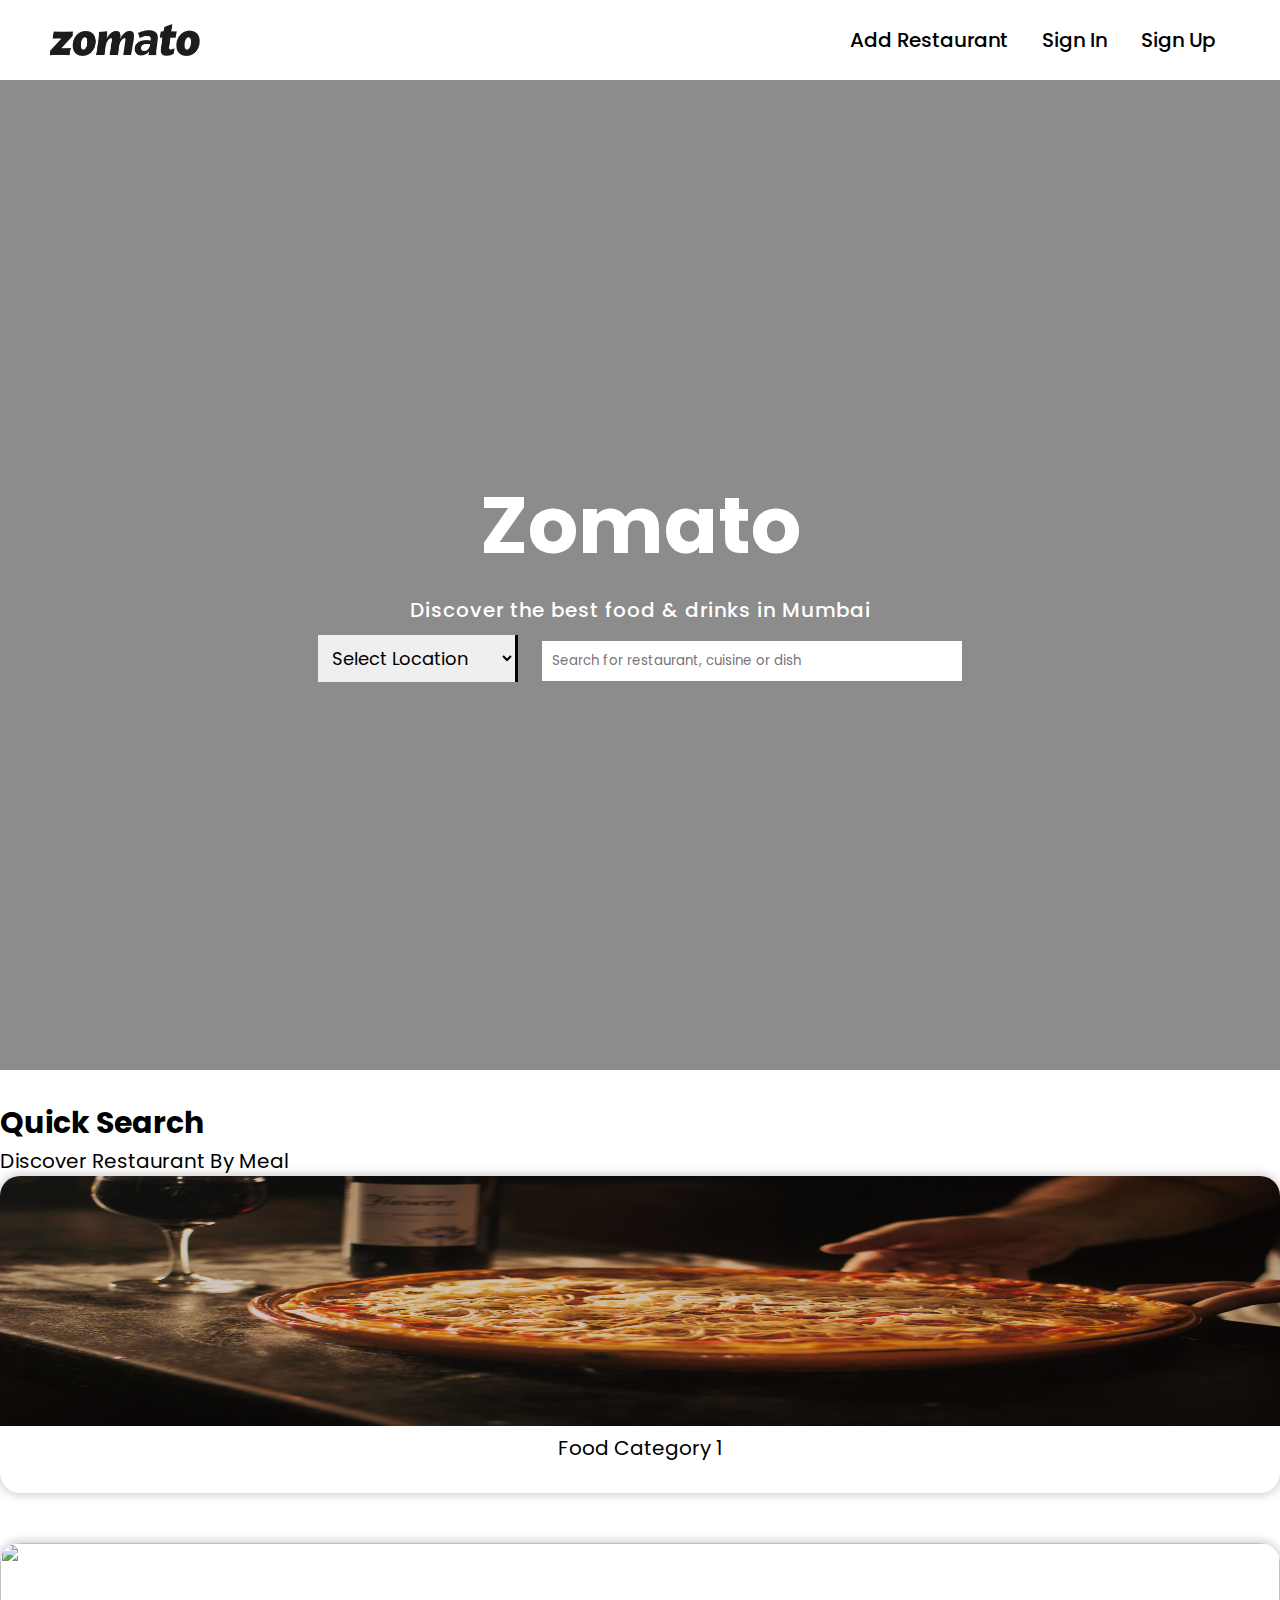
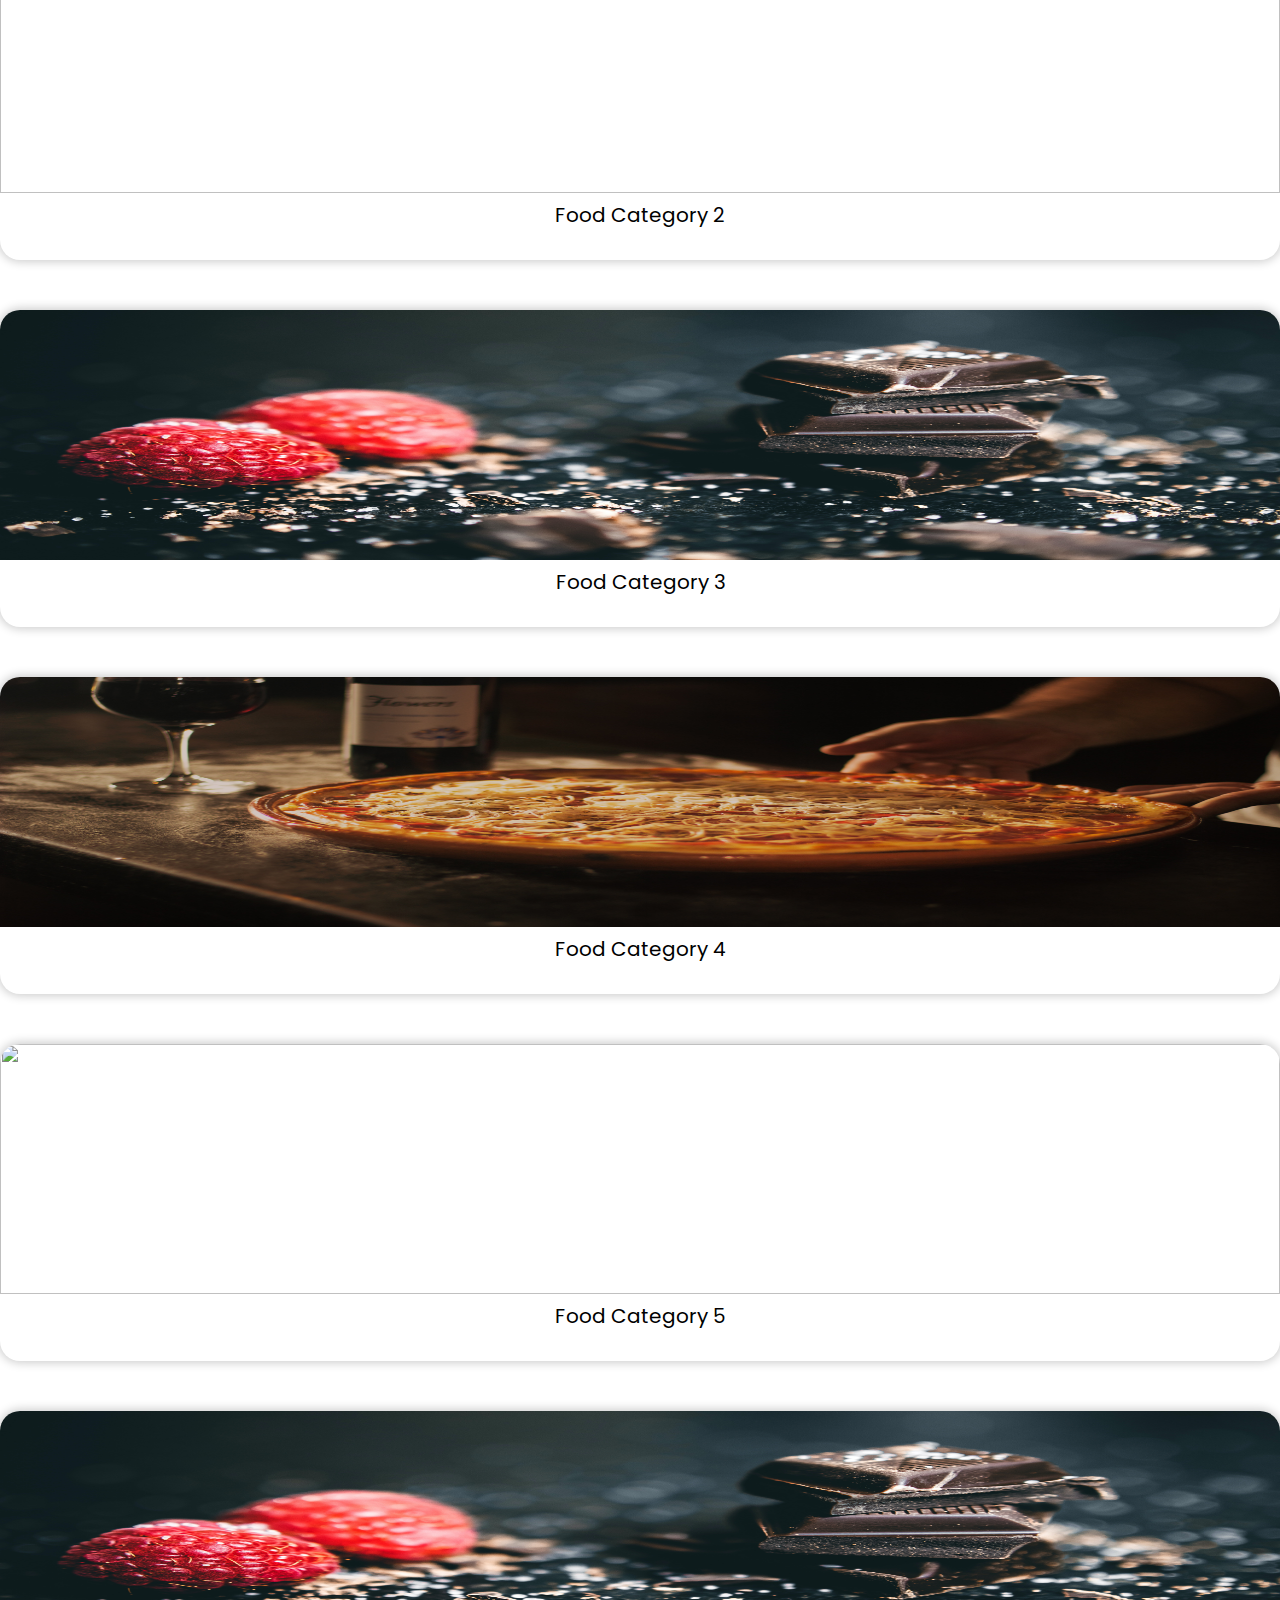
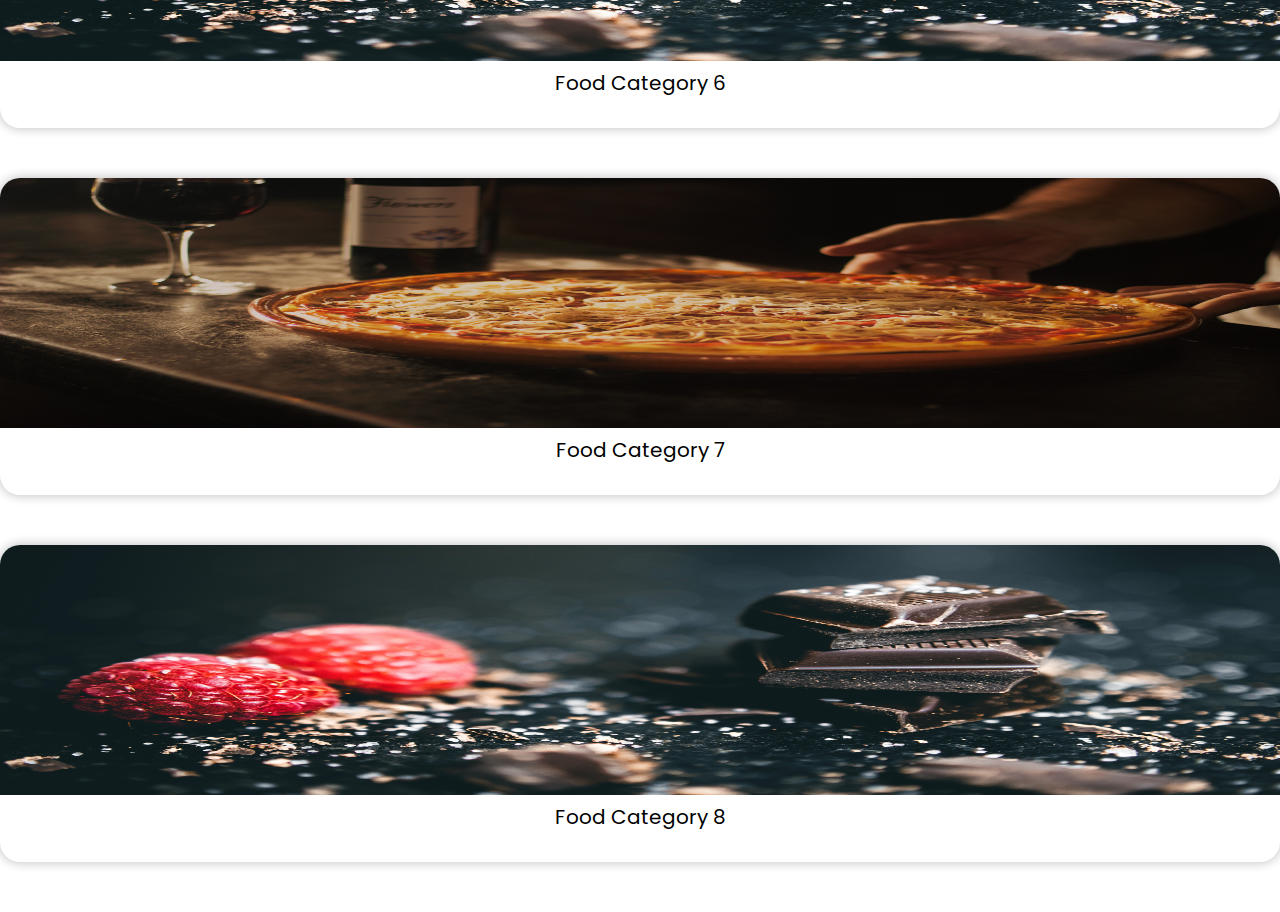
==== index.htm @ f0409611 "fistsave" ====
<!DOCTYPE html>
<html lang="en">
<head>
    <meta charset="UTF-8">
    <meta http-equiv="X-UA-Compatible" content="IE=edge">
    <meta name="viewport" content="width=device-width, initial-scale=1.0">
    <title>Foody always Moody</title>
    <!-- Bootstrap -->
    <link href="https://cdn.jsdelivr.net/npm/bootstrap@5.0.2/dist/css/bootstrap.min.css" rel="stylesheet" integrity="sha384-EVSTQN3/azprG1Anm3QDgpJLIm9Nao0Yz1ztcQTwFspd3yD65VohhpuuCOmLASjC" crossorigin="anonymous">
    <!-- stylesheet -->
    <link rel="stylesheet" href="style.css">
    <link rel="stylesheet" href="responsive.css">
   
    <!-- font awesome -->
    <link rel="stylesheet" href="https://use.fontawesome.com/releases/v5.15.4/css/all.css" integrity="sha384-DyZ88mC6Up2uqS4h/KRgHuoeGwBcD4Ng9SiP4dIRy0EXTlnuz47vAwmeGwVChigm" crossorigin="anonymous">
</head>
<body>
    <nav>
        <input type="checkbox" id="check">
        <label for="check" class="checkbtn"><i class="fas fa-bars"></i></label>
        <img src="img/1.webp" alt="" width="150px">
        <ul>
            <li><a href="">Add Restaurant</a></li>
            <li><a href="">Sign In</a></li> 
            <li><a href="">Sign Up</a></li>          
        </ul>
    </nav>
    <div id="section1">
       
            <div class="overlay">
                <h1>Zomato</h1> 
                 <p>Discover the best food & drinks in Mumbai</p>    
                <form>
                    <select>
                      
                            <option value="">Select Location</option>
                        <option value="">Mumbai</option>
                        <option value="">Delhi</option>
                        <option value="">Bangalore</option>
                        <option value="">Hyderabad</option>
                        <option value="">Chennai</option>
                        <option value="">Kolkata</option>
                        <option value="">Jaipur</option>
                        <option value="">Lucknow</option>
                       
                        
                    </select>
                    <i class="fas fa-search icon"></i>
                    <input type="text" placeholder="Search for restaurant, cuisine or dish">
                </form>
            </div>
       
    </div>
    
   
     <div id="section3">
            
        <div class="container">
            <h2>Quick Search</h2>
            <p>Discover Restaurant By Meal</p>
            <div class="row">
                <div class="col-lg-3">
                    <div class="box">
                    <a href="link.htm"><img src="img/3.jpg" alt=""></a> 
                    <p><a href="link.html">Food Category 1</a></p> 
                    </div>
                </div>

                <div class="col-lg-3">
                    <div class="box">
                        <a href="link.htm"><img src="img/4.jpg" alt=""></a> 
                        <p><a href="link.html">Food Category 2</a></p> 
                    </div>
                </div>
            
                <div class="col-lg-3">
                    <div class="box">
                        <a href="link.html"><img src="img/5.jpg" alt=""></a> 
                        <p><a href="link.htm">Food Category 3</a></p> 
                    </div>
                </div>
                <div class="col-lg-3">
                    <div class="box">
                        <a href="link.html"><img src="img/3.jpg" alt=""></a> 
                        <p><a href="link.htm">Food Category 4</a></p> 
                    </div>
                </div>
                
                
                <div class="col-lg-3">
                    <div class="box">
                        <a href="link.html"><img src="img/4.jpg" alt=""></a>  
                        <p><a href="link.htm">Food Category 5</a></p> 
                    </div>
                </div>
                <div class="col-lg-3">
                    <div class="box">
                        <a href="link.html"><img src="img/5.jpg" alt=""></a> 
                        <p><a href="link.htm">Food Category 6</a></p> 
                    </div>
                </div>
                <div class="col-lg-3">
                    <div class="box">
                        <a href="link.html"><img src="img/3.jpg" alt=""></a> 
                        <p><a href="link.htm">Food Category 7</a></p> 
                    </div>
                </div>
                <div class="col-lg-3">
                    
                    <div class="box">
                        <a href="link.htm"><img src="img/5.jpg" alt=""></a> 
                        <p><a href="link.html">Food Category 8</a></p> 
                    </div>
                </div>
                
            </div>
        </div>
    </div>

</body>
</html>
---- style.css ----
@import url('https://fonts.googleapis.com/css2?family=Poppins:wght@100;200;300;400;500;600;700;800;900&display=swap');
*
{
    padding:0;
    margin:0;
    font-family: 'Poppins', sans-serif;
}
nav
{
    height: 80px;
    background-color: white;
    display: flex;
    justify-content: space-between;
    align-items: center;
    padding: 0px 50px;
    position: relative;
    
}
nav ul li
{
    display: inline-block;
    margin: 0px 15px;
   
}
nav ul li a
{
    color: black;
    text-decoration: none;
    font-size: 20px;
    font-weight: 500;
}
nav ul
{
    margin: 0px;
}

.checkbtn
{
    color: black;
    font-size: 25px;

    right: 20px;
    display: none;
}
#check
{
    display: none;
}
#section1
{
    background-image: url("img/2.jpg");
   
    background-position: center;
    background-repeat: no-repeat;
    background-size: cover;
   
}
/*#section1 h1 
{
    font-family: 'Poppins', sans-serif;
   font-size: 80px;

   
}
#section1 p
{
    font-size: 20px;
    color: white;
    letter-spacing: 1px;
    font-weight: 500;
    margin: 10px 0px;
   
}*/
.overlay
{
    background-color: rgba(0, 0, 0, 0.452);
    height:calc(100vh - 80px);
    display: flex;
    flex-direction: column;
    
    align-items: center;
}
#section1 h1
{
    padding-top:300px;
    font-size:80px;
    color: white;

}
#section1 p
{
    font-size: 20px;
    color:white;
    letter-spacing: 1px;
    font-weight: 500;
    margin: 10px 0px;
}
#section1 select {
    padding: 10px;
    width: 200px;
    border: none;
    border: none;
    font-size: 18px;
    border-right: 3px solid black;
}
#section1 .icon {
    font-size: 17px;
    color: rgb(199, 199, 199);
    padding-left: 20px;
}
#section1 input {
    padding: 10px;
    width: 400px;
    border: none;
    border: none;
}

#section1 div
{
    color: white;
    padding:85px 250px;
    
}


#section3
{
    padding-top: 30px;
   
    
}

#section3 .box img
{
    width: 100%;
    height: 250px;
    border-radius: 20px 20px 0px 0px;
}
#section3 .box p{
    text-align: center;
}
#section3 .box p a
{
    font-size: 20px;
    font-weight: 400;   
    text-decoration: none;
    color:black;
}
#section3 .box
{
   box-shadow: 0px 0px 10px 2px rgb(206, 206, 206);
    padding-bottom: 30px;
    border-radius: 20px;
    width: 100%;
    margin-bottom: 50px;
}
#section3 h2
{
   font-size: 30px;
}
#section3 p
{
    font-size: 20px;
}
#section3 .box:hover
{
    transform: scale(1.1);
    cursor: pointer;
}
.checkbtn
{
    color: black;
    font-size: 25px;
    position: absolute;
    right: 30px;
    display: none;   

}
#check
{
    display: none;   
}
@media only screen and (max-width: 420px)
{
    .checkbtn
    {
        display: block;   
    }
    nav ul
    {
        position: fixed;
        top: 82px;
        background-color:white;
        width: 50%;
        height: 100vh;
        left:-100%;
        transition: all 3s;
    }
    nav ul li 
    {
        display: block;
        margin: 20px 20px;
    }
    #check:checked ~ul
    {
          left: 0px;
    }


}
---- responsive.css ----
@media only screen and (max-width:420px)
{
    #section1 h1
    {
        font-size: 50px;
        padding-top:170px;
    }
    #section1 p
    {
        text-align: center;
    }
    #section1 form
    {
        margin:5px;
    }
    #section1 form input
    {
        width: 100px;
    }
    #section1 form select{
        width: 200px;
    }




    #listing #section1 h2
   {
       font-size: 50px;
       padding-top:200px;
   }
   #listing #section1 p
   {
       width: 100%;
       font-size: 18px;
   }
   #listing .overlay
   {
       height:calc(100vh - 80px);
   }
   #listing .btn1
   {
       margin:20px 5px;
   }
   .btn1 img
{
    border-radius: 10px 10px 0px 0px;
}
#section1 .content 
{
    width: 100%;
}
#section1 .content h2
{
    margin-top:20px;
}

}
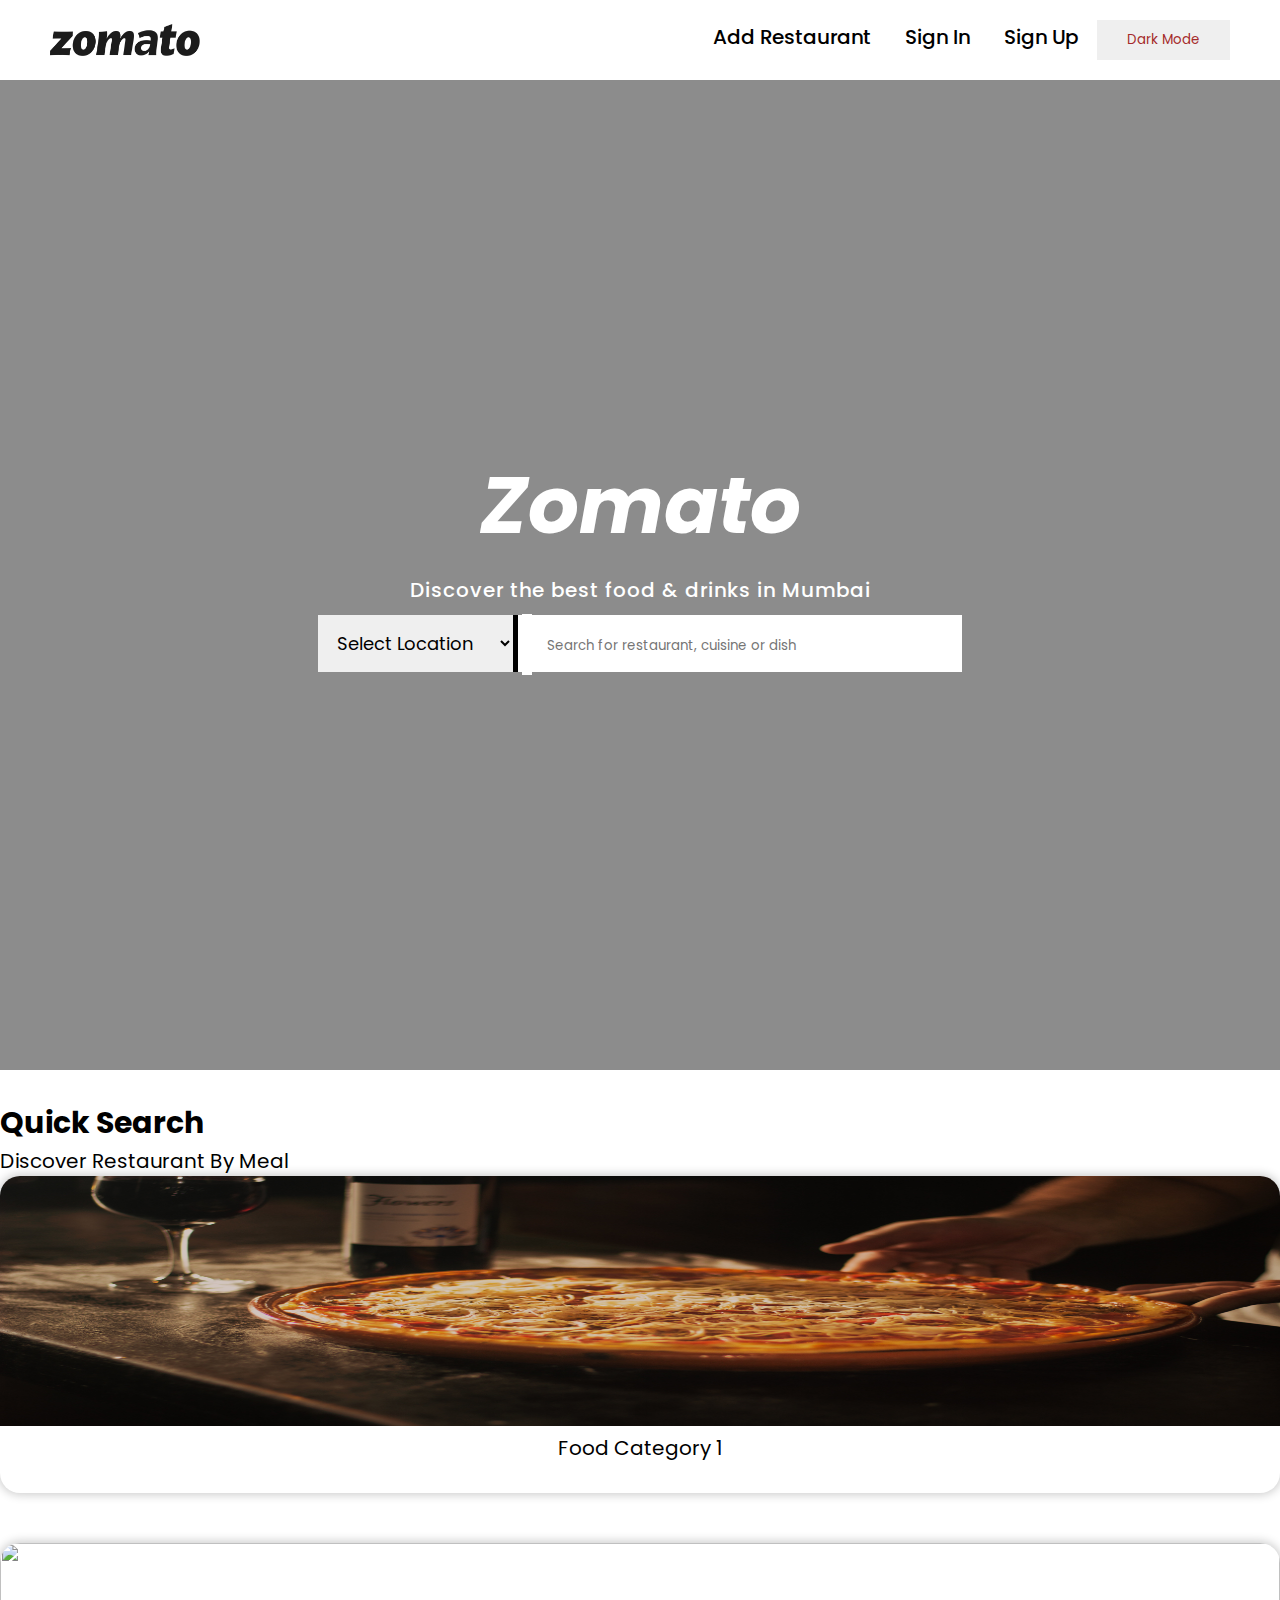
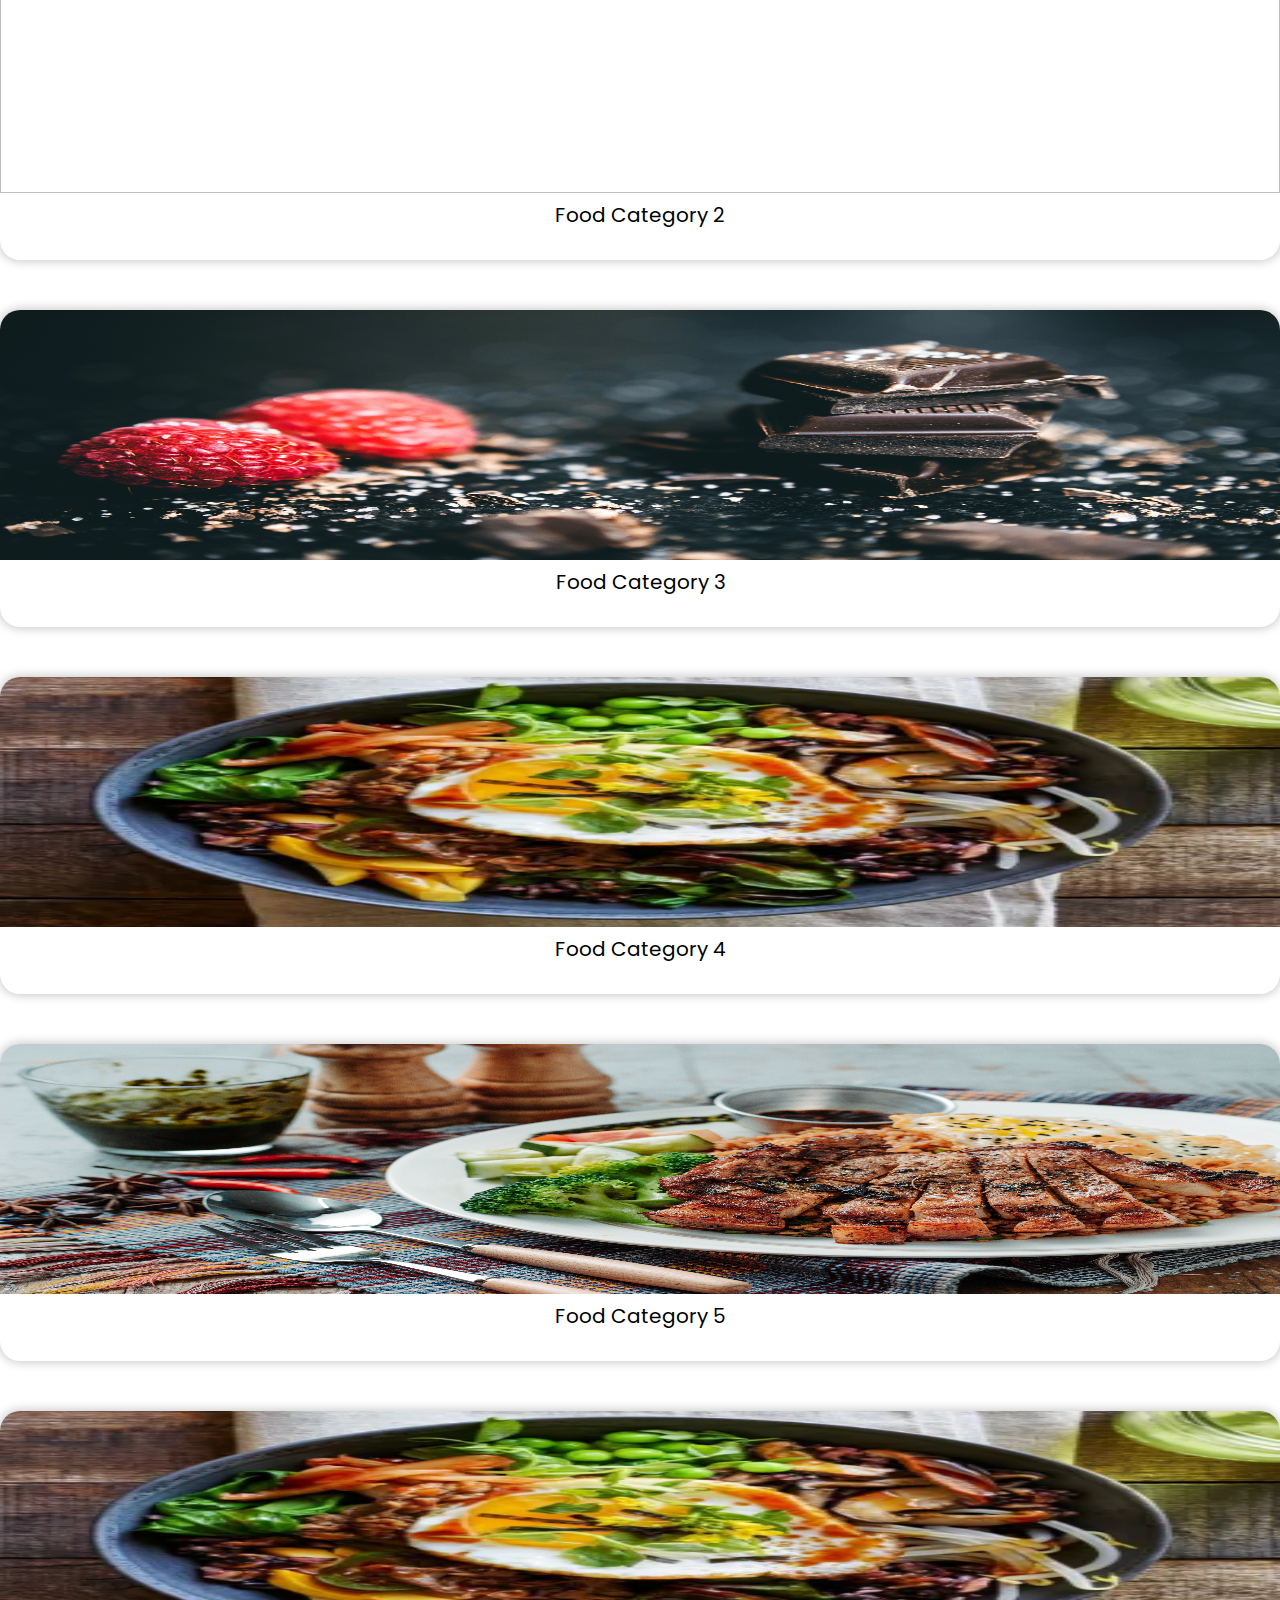
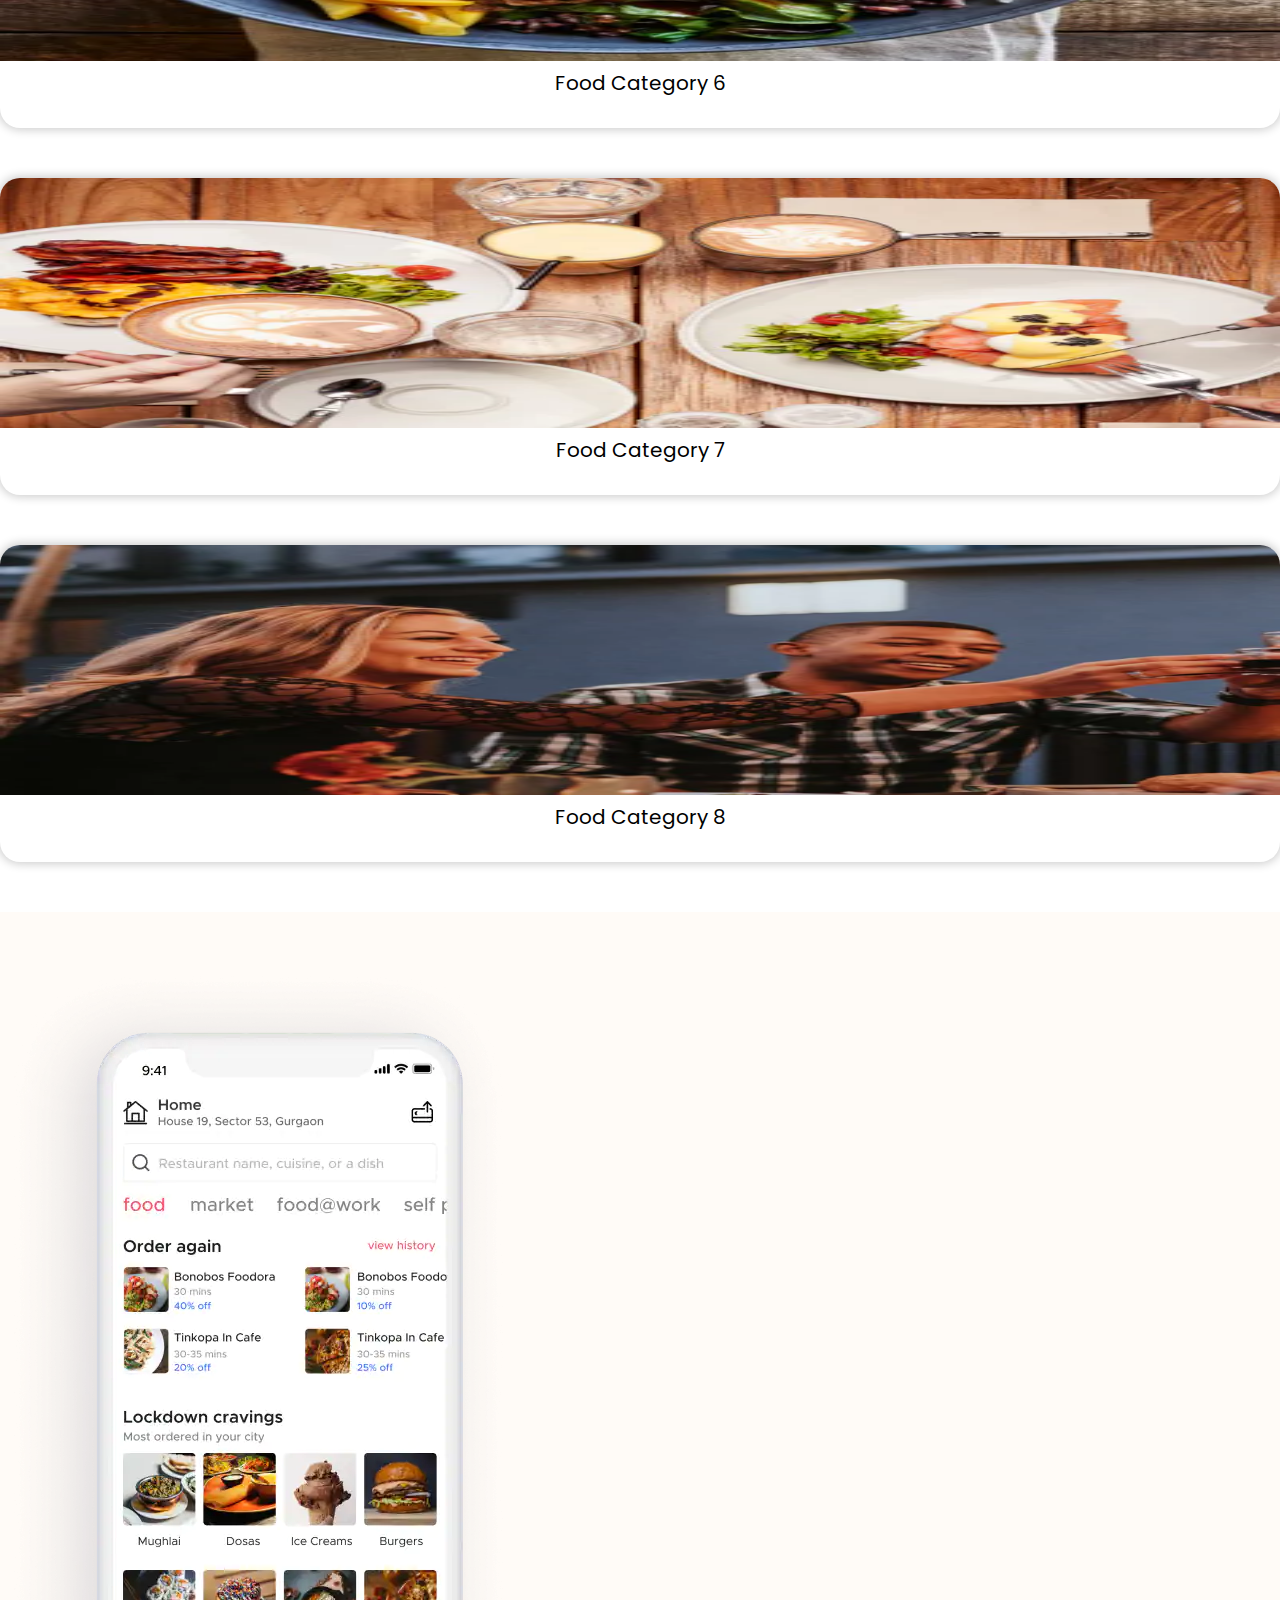
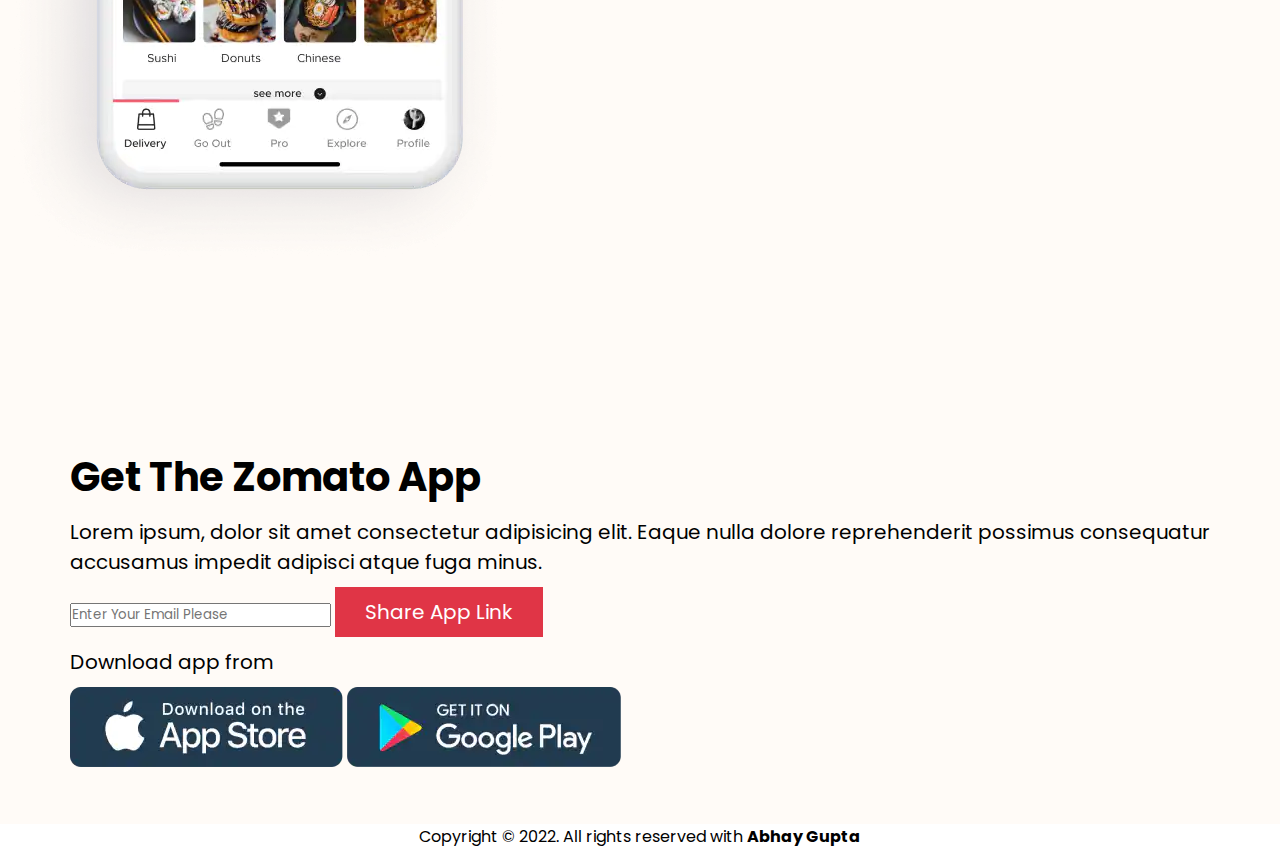
==== commit 1e6a3b72: "lastchange" ====
--- a/index.htm
+++ b/index.htm
@@ -4,7 +4,7 @@
     <meta charset="UTF-8">
     <meta http-equiv="X-UA-Compatible" content="IE=edge">
     <meta name="viewport" content="width=device-width, initial-scale=1.0">
-    <title>Foody always Moody</title>
+    <title>Zomato App</title>
     <!-- Bootstrap -->
     <link href="https://cdn.jsdelivr.net/npm/bootstrap@5.0.2/dist/css/bootstrap.min.css" rel="stylesheet" integrity="sha384-EVSTQN3/azprG1Anm3QDgpJLIm9Nao0Yz1ztcQTwFspd3yD65VohhpuuCOmLASjC" crossorigin="anonymous">
     <!-- stylesheet -->
@@ -13,16 +13,19 @@
    
     <!-- font awesome -->
     <link rel="stylesheet" href="https://use.fontawesome.com/releases/v5.15.4/css/all.css" integrity="sha384-DyZ88mC6Up2uqS4h/KRgHuoeGwBcD4Ng9SiP4dIRy0EXTlnuz47vAwmeGwVChigm" crossorigin="anonymous">
+   
 </head>
-<body>
+<body id="body">
     <nav>
         <input type="checkbox" id="check">
         <label for="check" class="checkbtn"><i class="fas fa-bars"></i></label>
-        <img src="img/1.webp" alt="" width="150px">
+        <img src="img/1.webp" class="brandimg" alt="" width="150px">
         <ul>
             <li><a href="">Add Restaurant</a></li>
             <li><a href="">Sign In</a></li> 
-            <li><a href="">Sign Up</a></li>          
+            <!-- <button class="btn"  onclick="toggleLogin()">Show Login  </button> -->
+            <li><a  id="sign">Sign Up</a></li> 
+            <button>Dark Mode</button>         
         </ul>
     </nav>
     <div id="section1">
@@ -30,8 +33,8 @@
             <div class="overlay">
                 <h1>Zomato</h1> 
                  <p>Discover the best food & drinks in Mumbai</p>    
-                <form>
-                    <select>
+                <form style="background-color: white;">
+                    <select id="city">
                       
                             <option value="">Select Location</option>
                         <option value="">Mumbai</option>
@@ -45,8 +48,10 @@
                        
                         
                     </select>
+                    
                     <i class="fas fa-search icon"></i>
                     <input type="text" placeholder="Search for restaurant, cuisine or dish">
+                  
                 </form>
             </div>
        
@@ -61,61 +66,107 @@
             <div class="row">
                 <div class="col-lg-3">
                     <div class="box">
-                    <a href="link.htm"><img src="img/3.jpg" alt=""></a> 
-                    <p><a href="link.html">Food Category 1</a></p> 
+                    <a href="link.htm" target="_blank"><img src="img/3.jpg" alt=""></a> 
+                    <p></a>Food Category 1</a></p> 
                     </div>
                 </div>
 
                 <div class="col-lg-3">
                     <div class="box">
-                        <a href="link.htm"><img src="img/4.jpg" alt=""></a> 
-                        <p><a href="link.html">Food Category 2</a></p> 
+                        <a href="link.htm" target="_blank"><img src="img/4.jpg" alt=""></a> 
+                        <p>Food Category 2</a></p> 
                     </div>
                 </div>
             
                 <div class="col-lg-3">
                     <div class="box">
-                        <a href="link.html"><img src="img/5.jpg" alt=""></a> 
-                        <p><a href="link.htm">Food Category 3</a></p> 
+                        <a href="link.htm" target="_blank"><img src="img/5.jpg" alt=""></a> 
+                        <p>Food Category 3</a></p> 
                     </div>
                 </div>
                 <div class="col-lg-3">
                     <div class="box">
-                        <a href="link.html"><img src="img/3.jpg" alt=""></a> 
-                        <p><a href="link.htm">Food Category 4</a></p> 
+                        <a href="link.htm" target="_blank"><img src="img/food5.webp" alt=""></a> 
+                        <p>Food Category 4</a></p> 
                     </div>
                 </div>
                 
                 
                 <div class="col-lg-3">
                     <div class="box">
-                        <a href="link.html"><img src="img/4.jpg" alt=""></a>  
-                        <p><a href="link.htm">Food Category 5</a></p> 
+                        <a href="link.html" target="_blank"><img src="img/6..jpg" alt=""></a>  
+                        <p>Food Category 5</a></p> 
                     </div>
                 </div>
                 <div class="col-lg-3">
                     <div class="box">
-                        <a href="link.html"><img src="img/5.jpg" alt=""></a> 
-                        <p><a href="link.htm">Food Category 6</a></p> 
+                        <a href="link.html" target="_blank"><img src="img/7..webp" alt=""></a> 
+                        <p>Food Category 6</a></p> 
                     </div>
                 </div>
                 <div class="col-lg-3">
                     <div class="box">
-                        <a href="link.html"><img src="img/3.jpg" alt=""></a> 
-                        <p><a href="link.htm">Food Category 7</a></p> 
+                        <a href="link.html" target="_blank"><img src="img/8..webp" alt=""></a> 
+                        <p>Food Category 7</a></p> 
                     </div>
                 </div>
                 <div class="col-lg-3">
                     
                     <div class="box">
-                        <a href="link.htm"><img src="img/5.jpg" alt=""></a> 
-                        <p><a href="link.html">Food Category 8</a></p> 
+                        <a href="link.htm" target="_blank"><img src="img/9..webp" alt=""></a> 
+                        <p>Food Category 8</a></p> 
                     </div>
                 </div>
                 
             </div>
         </div>
     </div>
+    <div id="section4">
+        <div class="container">
+            <div class="row">
+                <div class="col-lg-4">
+                    <img src="img/mobile-app-img.webp" alt="" class="img-index img-fluid">
+                </div>
+                <div class="col-lg-8">
+                    <h2>Get The Zomato App</h2>
+                    <p>Lorem ipsum, dolor sit amet consectetur adipisicing elit. Eaque nulla dolore reprehenderit possimus consequatur accusamus impedit adipisci atque fuga minus.</p>
+                    <form>
+                        <input type="text" class="form-control" placeholder="Enter Your Email Please">
+                        <button>Share App Link</button>
+                    </form>
+                    <p>Download app from</p>
+                    <img class="app-download  img-fluid" src="img/app-store.webp" alt="">
+                    <img class="app-download  img-fluid" src="img/google-play.webp" alt="">
+                </div>
+            </div>
+            
+           
+        </div>
+    </div> 
+   
+    <!-- /* model Section */ -->
 
+    <div class="bg-model">
+        <div class="login" >
+          <div class="header" >
+            <h1>Login</h1>
+            <i class="fas fa-times" id="cross"  ></i>
+          </div>
+          <div class="body">
+            <form action="#" class="form">
+              <input type="text" placeholder="username" />
+              <input type="password" placeholder="Password" />
+            </form>
+          </div>
+          <div class="footer">
+            <button>Login </button>
+          </div>
+        </div>
+      </div>
+      <footer>
+        <p style="text-align: center;">Copyright © 2022. All rights reserved with <b>Abhay Gupta</b></p>
+    </footer>
+      <script src="script.js"></script>
+      <script src="dscript.js"></script>
 </body>
 </html>--- a/style.css
+++ b/style.css
@@ -8,12 +8,12 @@
 nav
 {
     height: 80px;
-    background-color: white;
+    background-color:white;
     display: flex;
     justify-content: space-between;
     align-items: center;
     padding: 0px 50px;
-    position: relative;
+   
     
 }
 nav ul li
@@ -33,6 +33,30 @@
 {
     margin: 0px;
 }
+button{
+    padding: 10px 30px;
+    border: none;
+    color:brown;
+}
+.myDark
+{
+    background-color: black ;
+    color: white;
+}
+.myDark nav
+{
+     background-color: black;
+     color: white;
+}
+.myDark nav ul li a
+{
+    color: white;
+    
+}
+.myDark .brandimg
+{
+    filter: invert(1);
+}
 
 .checkbtn
 {
@@ -46,6 +70,7 @@
 {
     display: none;
 }
+
 #section1
 {
     background-image: url("img/2.jpg");
@@ -73,18 +98,21 @@
 }*/
 .overlay
 {
+   
     background-color: rgba(0, 0, 0, 0.452);
     height:calc(100vh - 80px);
     display: flex;
     flex-direction: column;
-    
+     
     align-items: center;
+   
 }
 #section1 h1
 {
-    padding-top:300px;
+    padding-top:280px;
     font-size:80px;
     color: white;
+    font-style: italic;
 
 }
 #section1 p
@@ -96,23 +124,40 @@
     margin: 10px 0px;
 }
 #section1 select {
-    padding: 10px;
+    padding: 15px;
     width: 200px;
     border: none;
-    border: none;
     font-size: 18px;
-    border-right: 3px solid black;
+    border-right: 5px solid black;
+    outline: none;
+    
+   
+   
 }
 #section1 .icon {
-    font-size: 17px;
+    font-size:15px;
     color: rgb(199, 199, 199);
+    /* color: black; */
     padding-left: 20px;
+    background-color: white;
+    padding: 20px 5px;
+    
+   
+    
+   
+   
 }
 #section1 input {
-    padding: 10px;
+    padding:15px;
     width: 400px;
     border: none;
-    border: none;
+    color: black;
+    outline: none;
+    
+    
+   
+   
+   
 }
 
 #section1 div
@@ -138,6 +183,7 @@
 }
 #section3 .box p{
     text-align: center;
+   
 }
 #section3 .box p a
 {
@@ -145,6 +191,7 @@
     font-weight: 400;   
     text-decoration: none;
     color:black;
+    padding: 0px 0px;
 }
 #section3 .box
 {
@@ -165,6 +212,7 @@
 #section3 .box:hover
 {
     transform: scale(1.1);
+    transition: all 2s;
     cursor: pointer;
 }
 .checkbtn
@@ -180,11 +228,53 @@
 {
     display: none;   
 }
+#section4 .container
+{
+    display:flex;
+    
+     
+}
+#section4
+{
+    padding:50px 0px;
+    background-color: #FFFBF7;
+}
+#section4 h2
+{
+    font-size: 40px;
+    padding-top: 170px;
+}
+#section4 p
+{
+    font-size: 20px;
+    margin:10px 0px;
+}
+.col-lg-8
+{
+   padding-left: 70px;
+}
+/* #section4 input
+{
+    font-size: 20px;
+    width: 400px;
+    padding:10px;
+} */
+#section4 button{
+    padding:10px 30px;
+    font-size: 20px;
+    background-color: #E03546;
+    border:none;
+    color:white;
+}
 @media only screen and (max-width: 420px)
 {
     .checkbtn
     {
         display: block;   
+    }
+    nav
+    {
+        padding: 0px 20px;
     }
     nav ul
     {
@@ -205,9 +295,98 @@
     {
           left: 0px;
     }
-
-
-}
-
-
-
+    
+
+
+}
+/* model Section */
+
+.bg-model
+{
+    width: 100%;
+    height: 100%;
+    background-color: rgba(0, 0, 0, 0.473);
+    position: absolute;
+    top: 0;
+    justify-content: center;
+    align-items: center;
+     display: none;
+    transition: display 1s;
+}
+.bg-model.active
+{
+    display: flex;
+}
+
+
+  
+ 
+ 
+  .login {
+    position: absolute;
+    padding: 50px 25px;
+    
+    background: white;
+    
+    border-radius: 10px;
+  }
+  
+  .header {
+    position: relative;
+  }
+  
+  .header h1 {
+    text-align: center;
+    text-transform: uppercase;
+    color: #343335;
+    padding-bottom: 7px;
+    border-bottom: 2px solid #343335;
+  }
+  
+  .header i {
+    position: absolute;
+    top: 0;
+    right: 0;
+    font-size: 20px;
+    color: #343335;
+  }
+  
+  .body .form input {
+    display: block;
+    padding: 10px;
+    margin: 25px 10px;
+    outline: none;
+    border: solid #343335 1px;
+    color: #343335;
+    transition: 0.4s;
+  }
+  
+  .body .form input:focus {
+    border-color: #343335;
+  }
+  
+  .footer {
+    position: relative;
+    height: 40px;
+    width: 100%;
+  }
+  
+  .footer button {
+    position: absolute;
+    padding: 10px;
+    min-width: 100px;
+    left: 50%;
+    transform: translateX(-50%);
+    background: #343335;
+    border: none;
+    color: white;
+    cursor: pointer;
+    transition: 0.4s;
+  }
+  
+  .footer button:hover {
+    background: #343335;
+  }
+  
+  
+ --- a/responsive.css
+++ b/responsive.css
@@ -12,14 +12,20 @@
     #section1 form
     {
         margin:5px;
+        padding: -6px 250px;
     }
     #section1 form input
     {
-        width: 100px;
+        width:317px;
     }
     #section1 form select{
         width: 200px;
     }
+    #section1 div {
+        color: white;
+        padding: 85px 206px;
+    }
+
 
 
 
@@ -43,9 +49,19 @@
        margin:20px 5px;
    }
    .btn1 img
+   {
+    border-radius: 10px 10px 0px 0px;
+    /* row productbox */
+}
+.btn1
 {
-    border-radius: 10px 10px 0px 0px;
+    display:inherit;
+    margin-bottom:30px;
+    box-shadow: 0px 0px 9px 1px rgba(175, 175, 175, 0.466);
+    border-radius: 10px;
+
 }
+
 #section1 .content 
 {
     width: 100%;
@@ -54,6 +70,11 @@
 {
     margin-top:20px;
 }
+#section1 .row
+{
+    padding: -5px 94px;
+}
 
 }
+   
    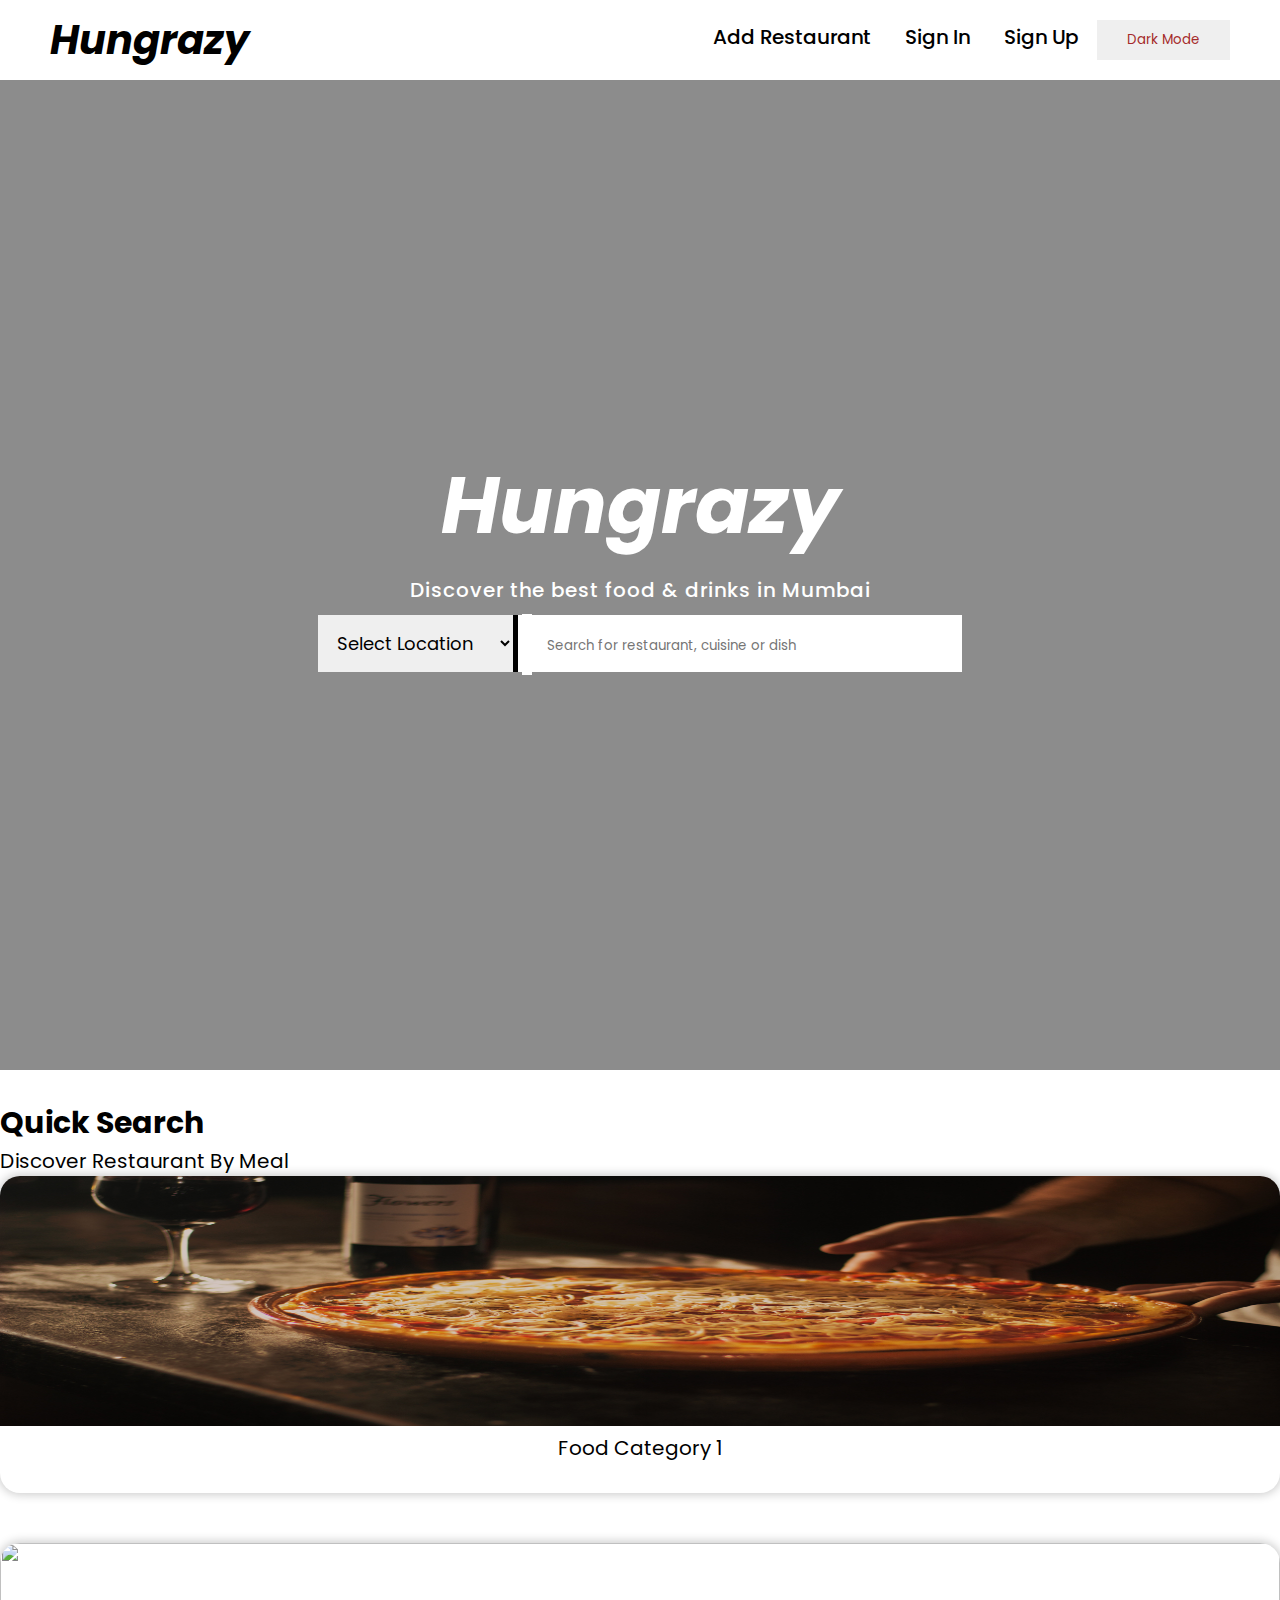
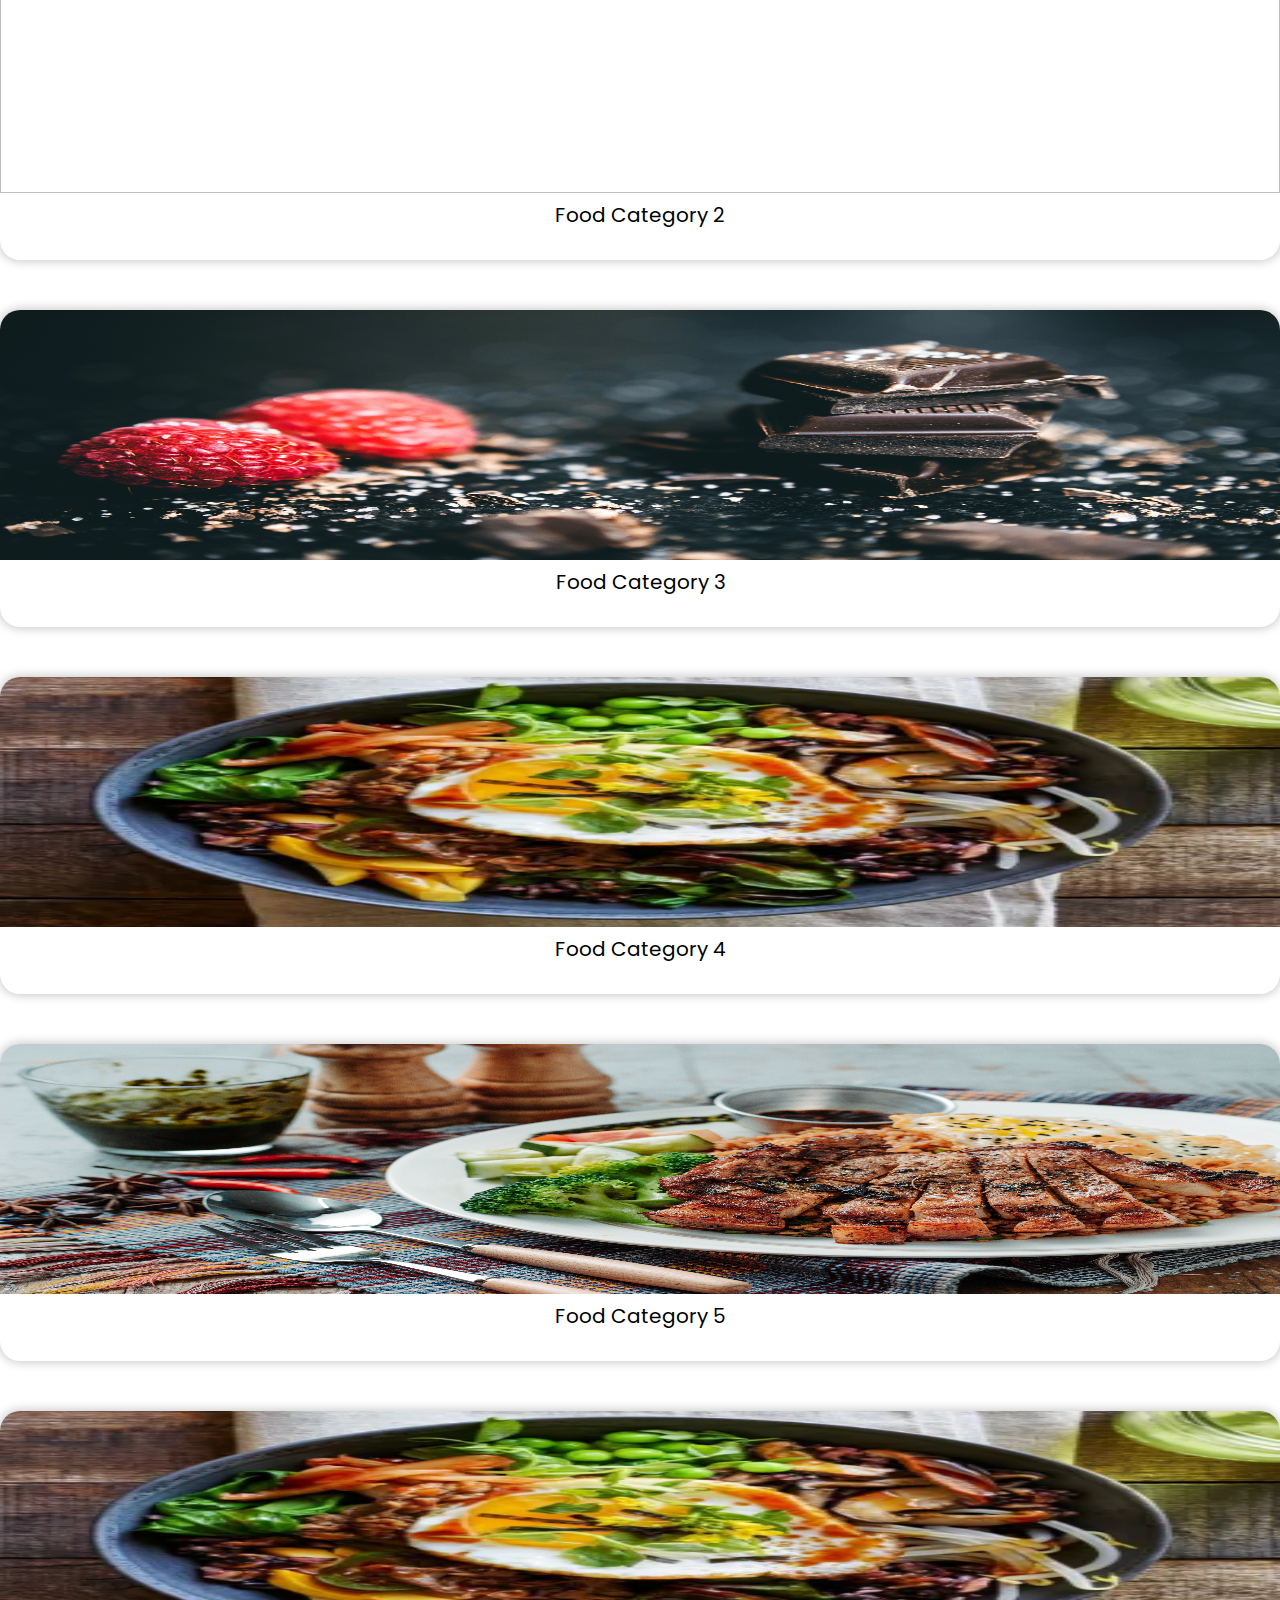
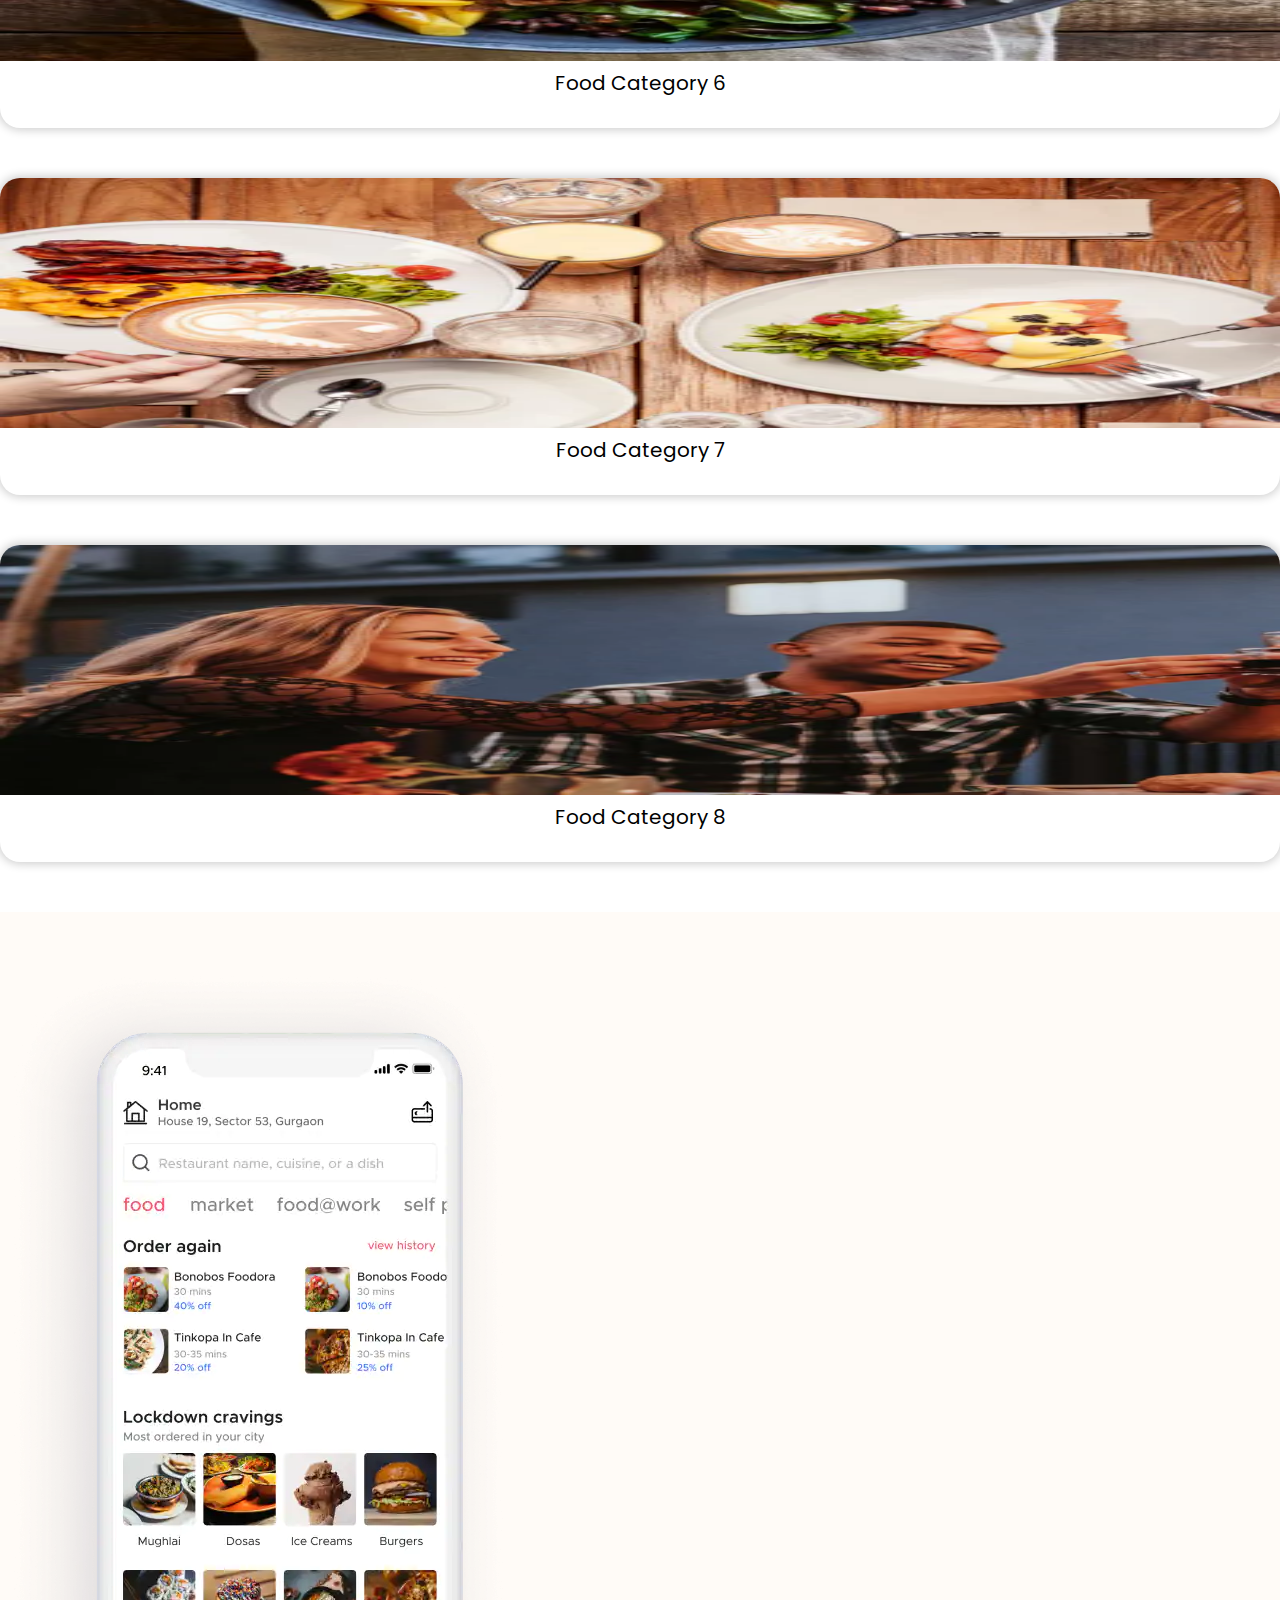
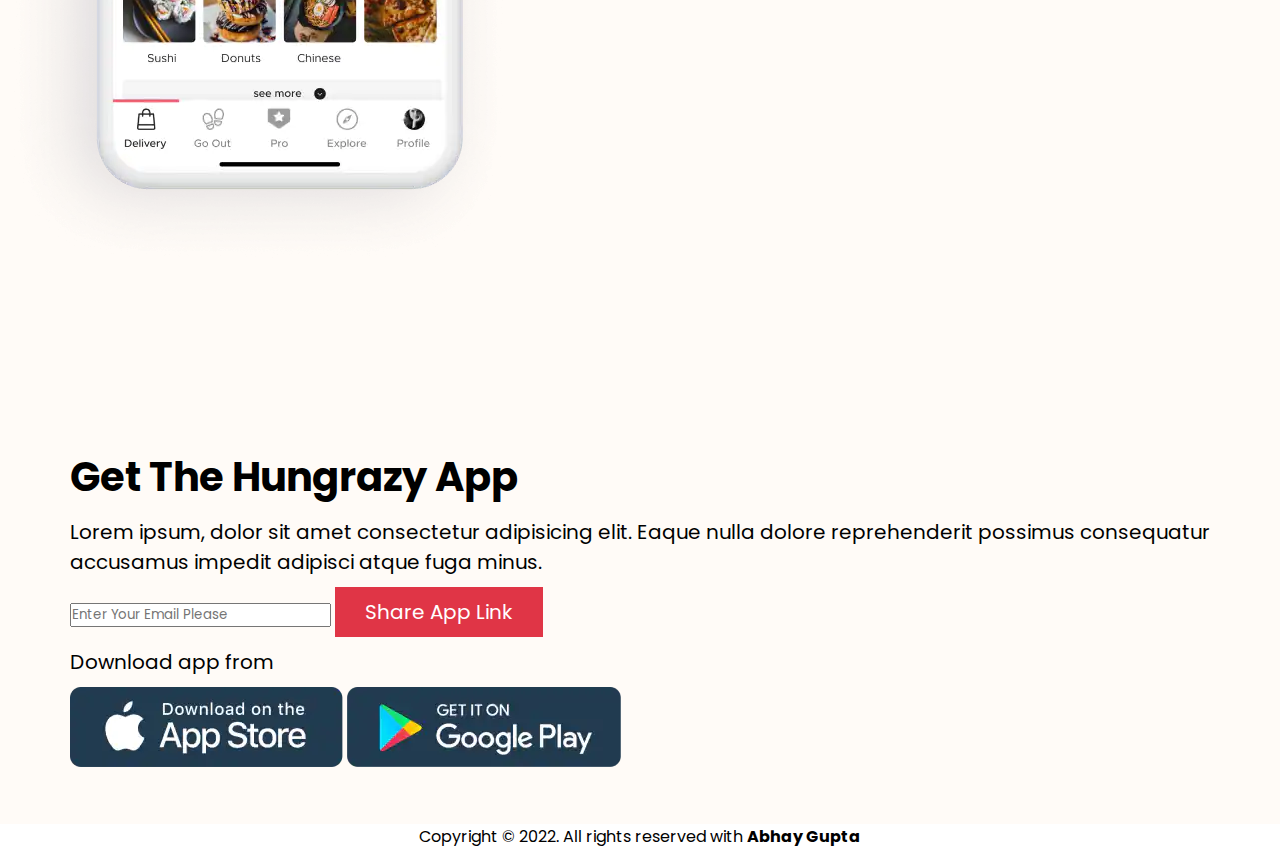
==== commit 94c33b07: "presave" ====
--- a/index.htm
+++ b/index.htm
@@ -4,7 +4,7 @@
     <meta charset="UTF-8">
     <meta http-equiv="X-UA-Compatible" content="IE=edge">
     <meta name="viewport" content="width=device-width, initial-scale=1.0">
-    <title>Zomato App</title>
+    <title>Hungrazy</title>
     <!-- Bootstrap -->
     <link href="https://cdn.jsdelivr.net/npm/bootstrap@5.0.2/dist/css/bootstrap.min.css" rel="stylesheet" integrity="sha384-EVSTQN3/azprG1Anm3QDgpJLIm9Nao0Yz1ztcQTwFspd3yD65VohhpuuCOmLASjC" crossorigin="anonymous">
     <!-- stylesheet -->
@@ -19,7 +19,8 @@
     <nav>
         <input type="checkbox" id="check">
         <label for="check" class="checkbtn"><i class="fas fa-bars"></i></label>
-        <img src="img/1.webp" class="brandimg" alt="" width="150px">
+        <!-- <img src="img/1.webp" class="brandimg" alt="" width="150px"> -->
+        <span><a href="index.html" class="brandimg"><i>Hungrazy</i></a></span>
         <ul>
             <li><a href="">Add Restaurant</a></li>
             <li><a href="">Sign In</a></li> 
@@ -31,7 +32,7 @@
     <div id="section1">
        
             <div class="overlay">
-                <h1>Zomato</h1> 
+                <h1>Hungrazy</h1> 
                  <p>Discover the best food & drinks in Mumbai</p>    
                 <form style="background-color: white;">
                     <select id="city">
@@ -128,7 +129,7 @@
                     <img src="img/mobile-app-img.webp" alt="" class="img-index img-fluid">
                 </div>
                 <div class="col-lg-8">
-                    <h2>Get The Zomato App</h2>
+                    <h2>Get The Hungrazy App</h2>
                     <p>Lorem ipsum, dolor sit amet consectetur adipisicing elit. Eaque nulla dolore reprehenderit possimus consequatur accusamus impedit adipisci atque fuga minus.</p>
                     <form>
                         <input type="text" class="form-control" placeholder="Enter Your Email Please">
--- a/style.css
+++ b/style.css
@@ -15,6 +15,17 @@
     padding: 0px 50px;
    
     
+}
+nav span
+{
+    color:black;
+    font-size: 40px;
+    font-weight: 700;
+}
+nav span a
+{
+    color:black;
+    text-decoration: none;
 }
 nav ul li
 {
